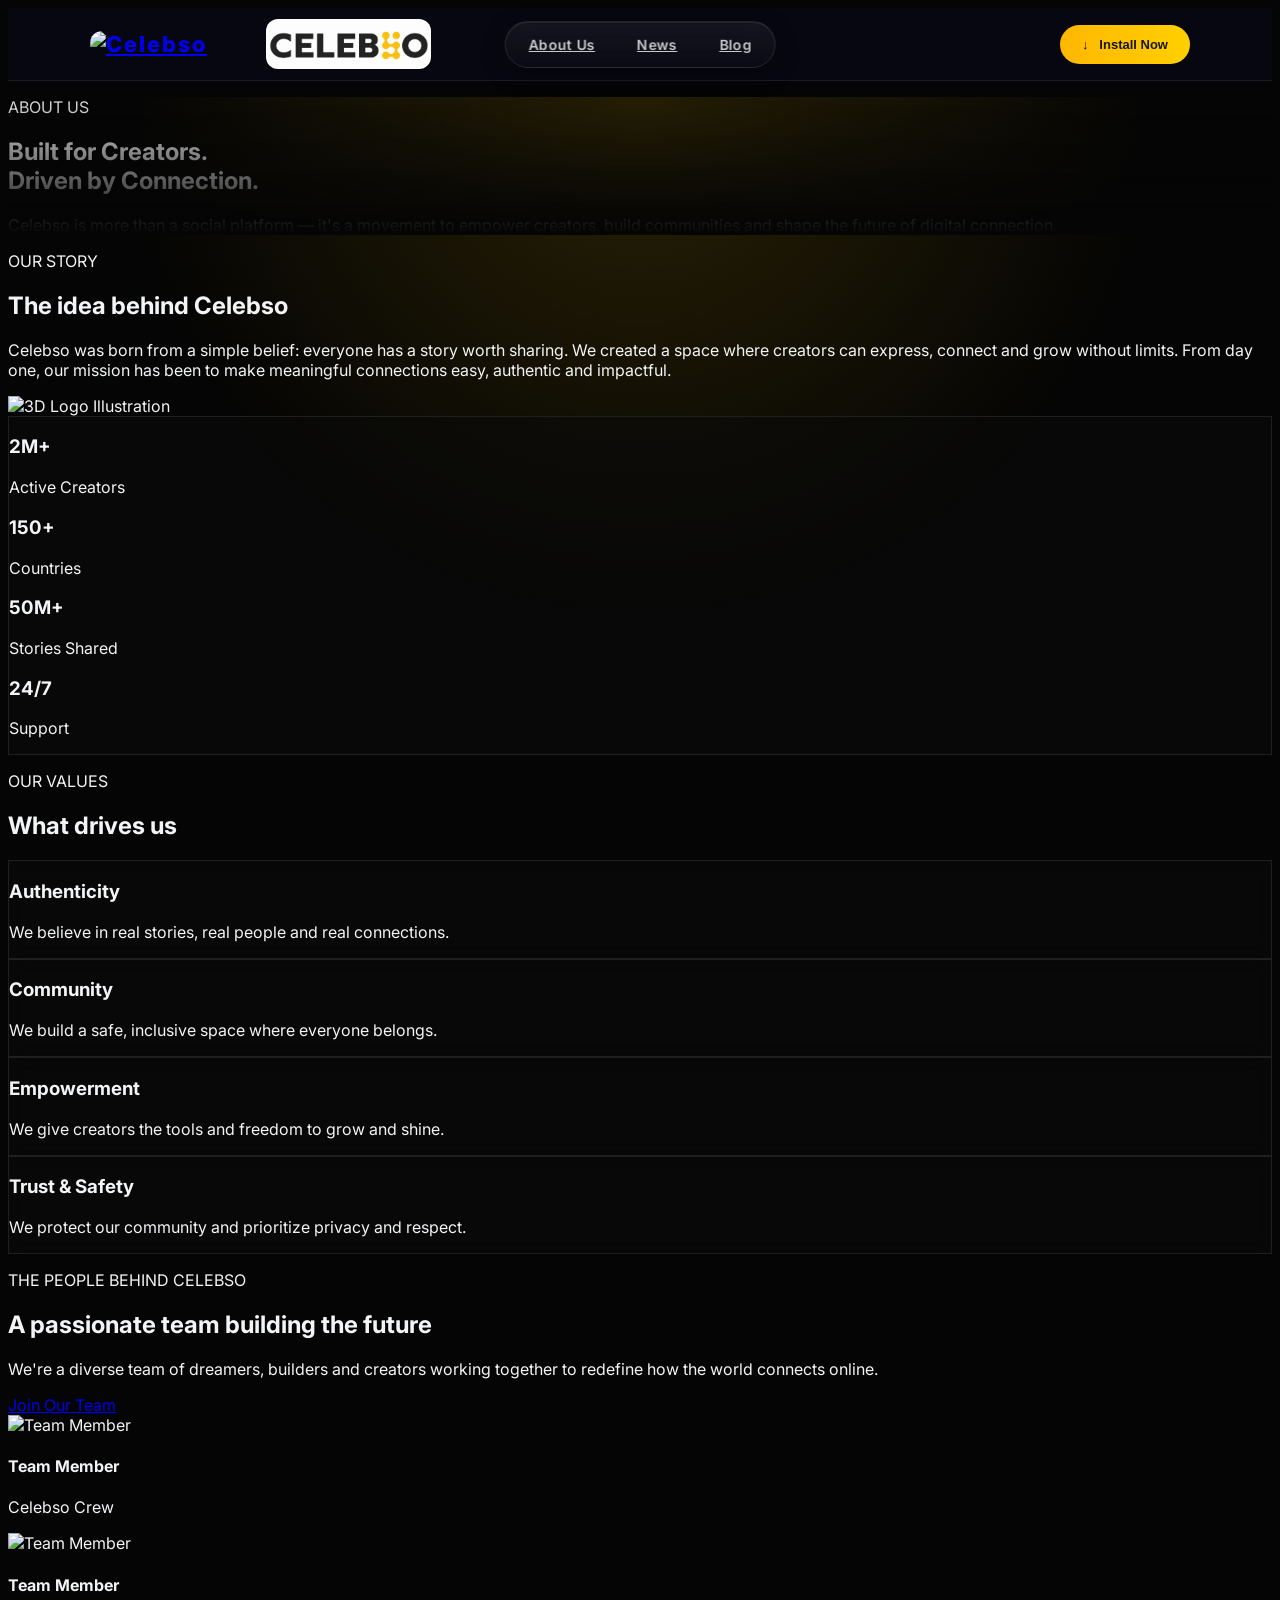
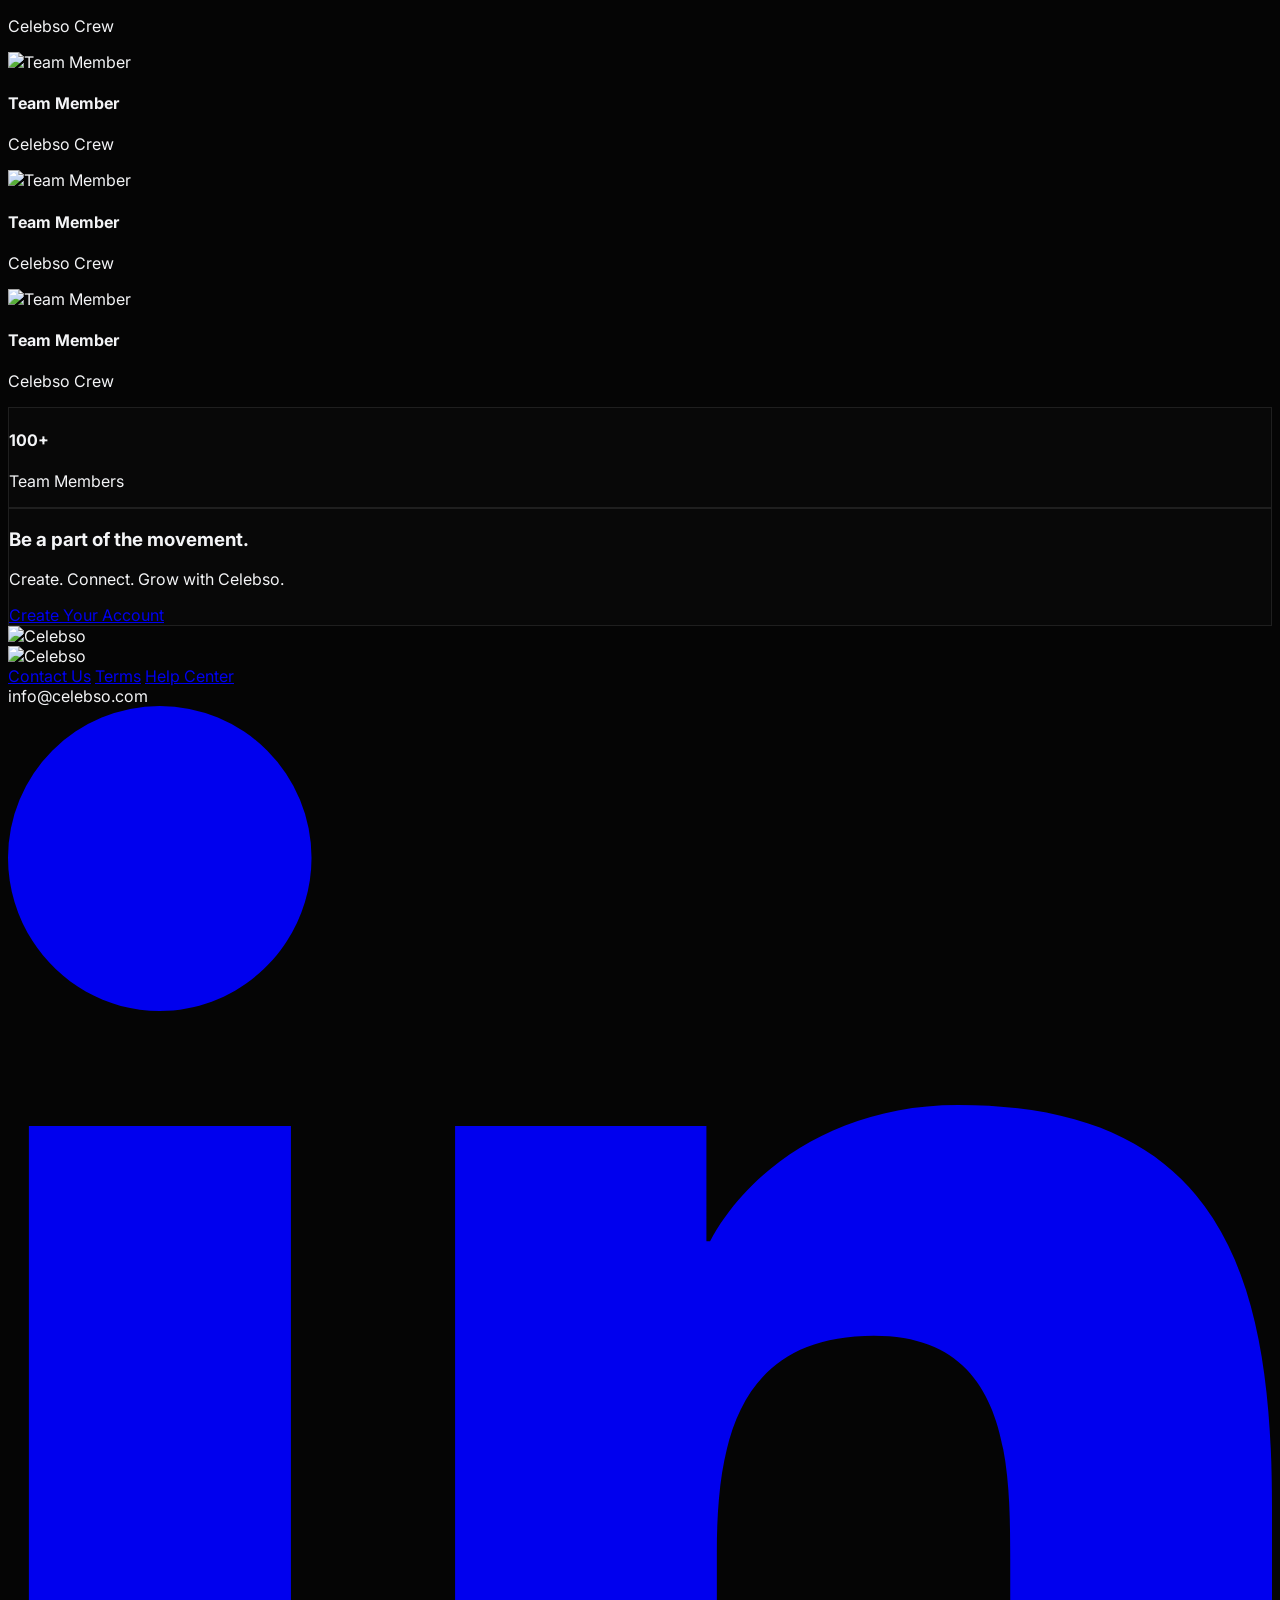
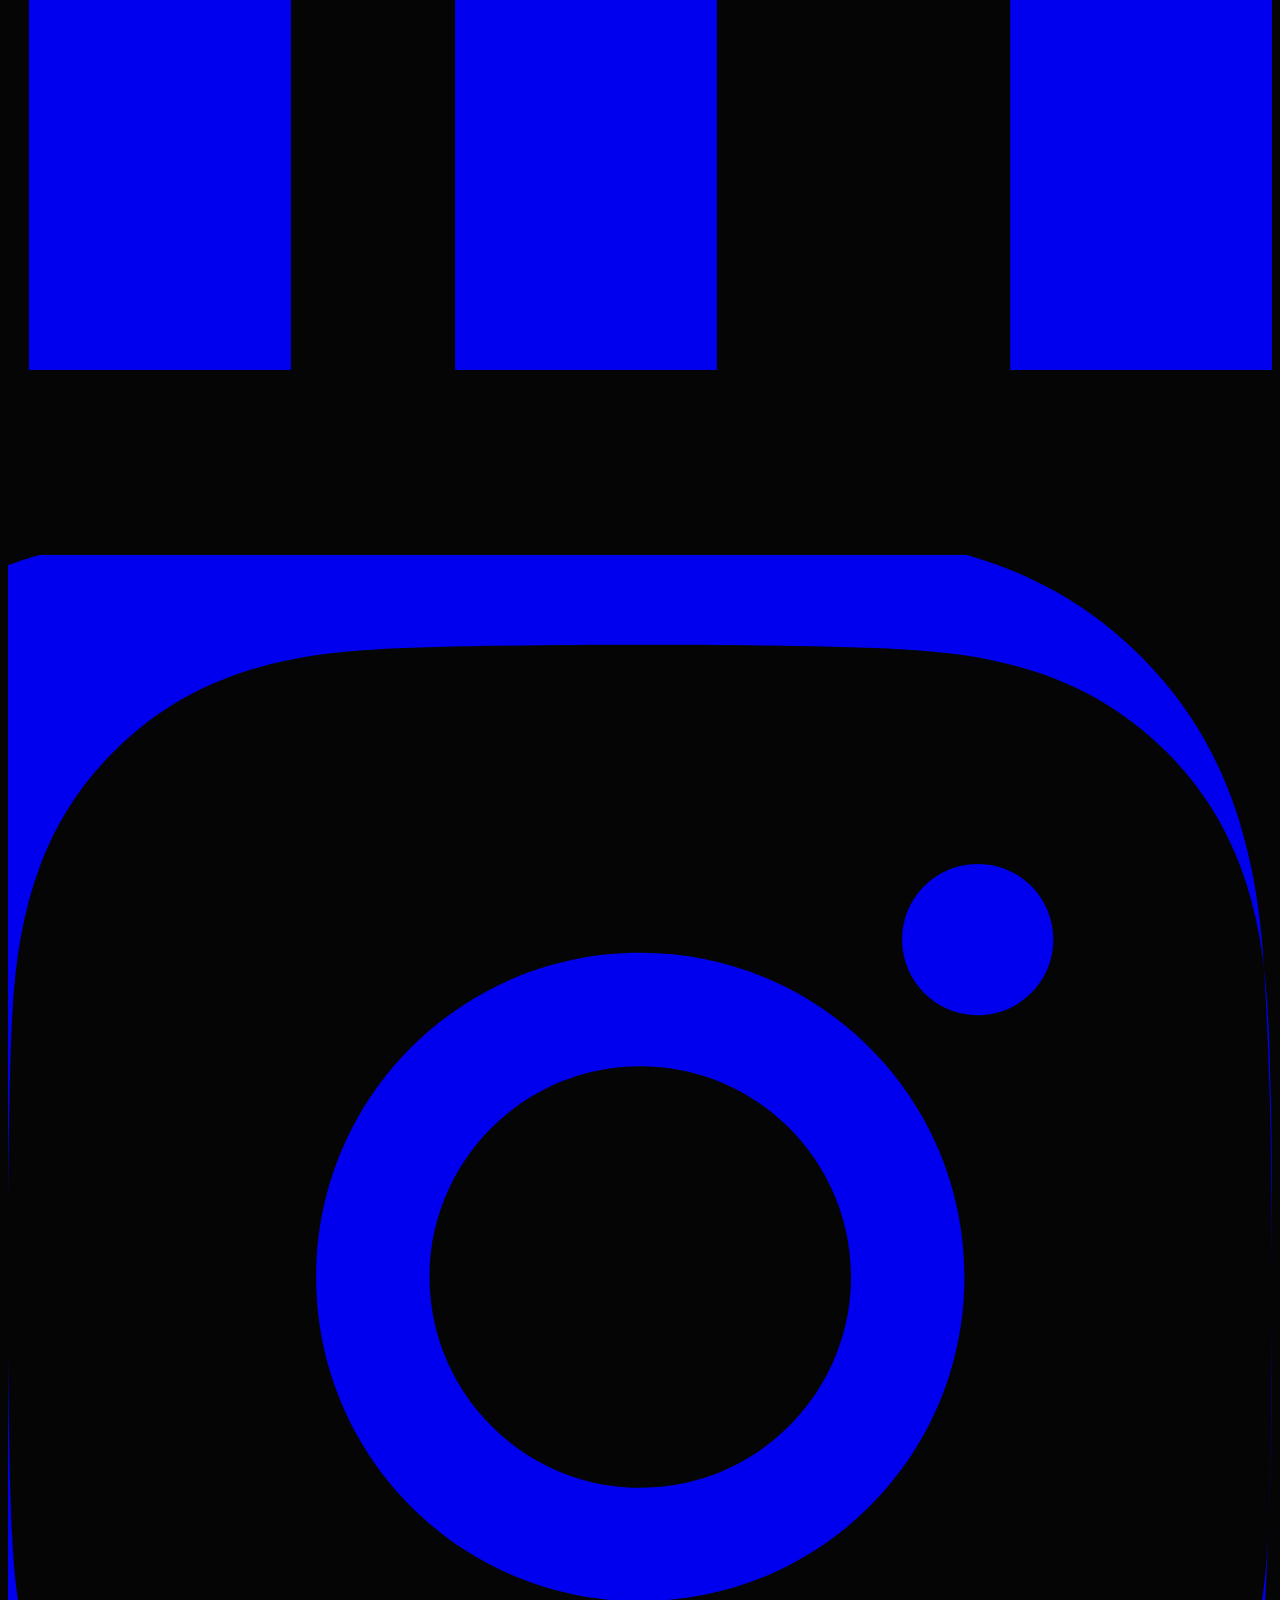
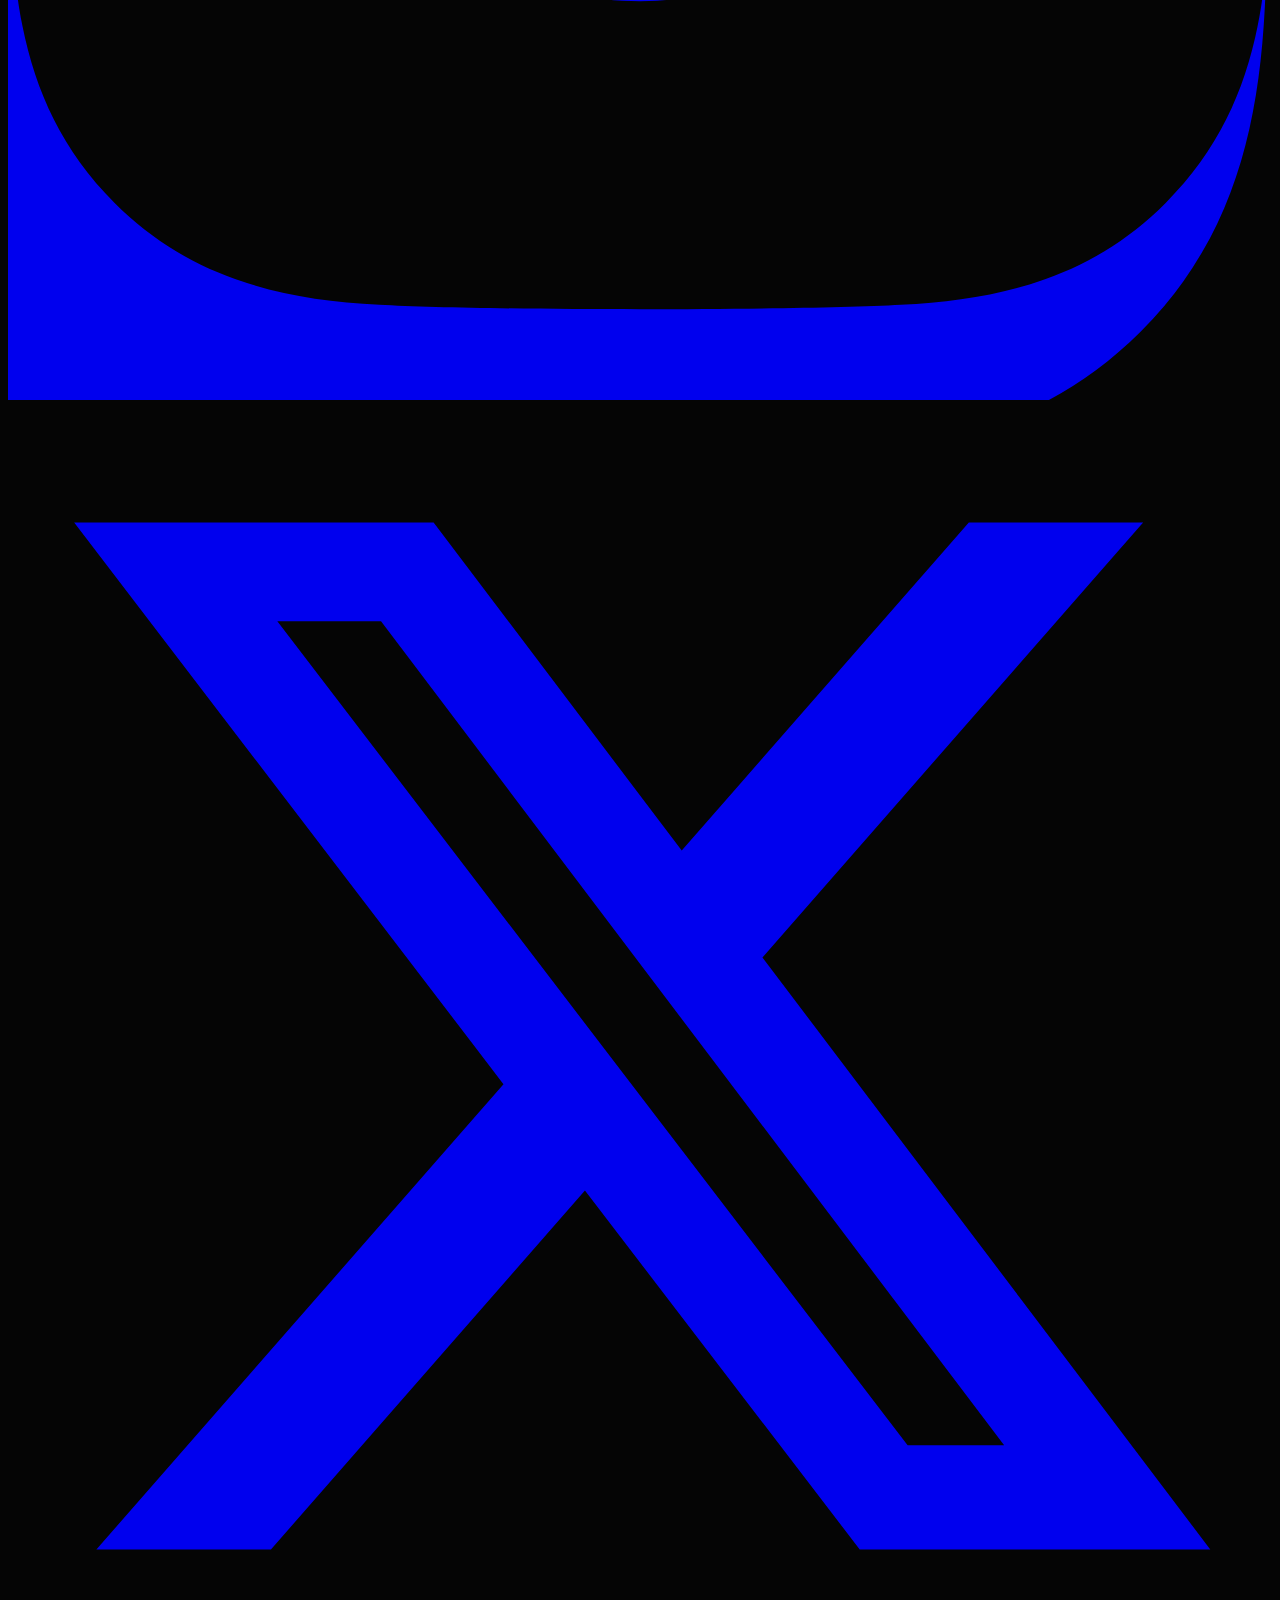
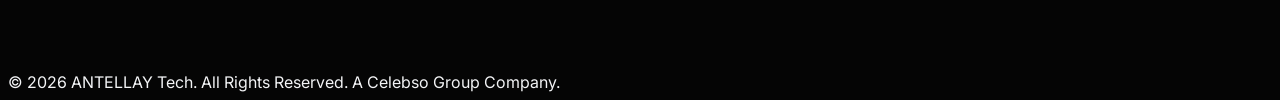
==== about-dark.html @ 9fc42a9d "Add light/dark theme support, new Celebso Live section on landing, unified footer and founding membe" ====
<!DOCTYPE html>
<html lang="en" class="dark">
<head>
    <meta charset="UTF-8">
    <meta name="viewport" content="width=device-width, initial-scale=1.0">
    <title>Celebso - About Us (Dark Mode)</title>
    <!-- Tailwind CSS -->
    <script src="https://cdn.tailwindcss.com"></script>
    <!-- Google Fonts: Inter -->
    <link href="https://fonts.googleapis.com/css2?family=Inter:wght@400;500;600;700&display=swap" rel="stylesheet">
    <!-- Phosphor Icons -->
    <script src="https://unpkg.com/@phosphor-icons/web"></script>
    <!-- Shared Navbar Styles -->
    <link rel="stylesheet" href="css/navbar.css">
    <!-- Shared Footer Styles -->
    <link rel="stylesheet" href="css/footer.css">
    
    <script>
        tailwind.config = {
            darkMode: 'class',
            theme: {
                extend: {
                    colors: {
                        dark: {
                            bg: '#050505',
                            card: '#0a0a0a',
                            border: '#1f1f1f',
                            text: '#f3f4f6',
                            textMuted: '#9ca3af',
                            red: '#ffca05'
                        }
                    }
                }
            }
        }
    </script>

    <style>
        body {
            font-family: 'Inter', sans-serif;
            background-color: #050505;
            color: #f3f4f6;
            overflow-x: hidden;
        }
        
        .hero-glow {
            position: absolute;
            top: 0;
            left: 0;
            right: 0;
            height: 600px;
            background: radial-gradient(circle at top center, rgba(255, 202, 5, 0.15) 0%, transparent 60%);
            z-index: 0;
            pointer-events: none;
        }

        .curved-bg {
            background-image: url('images/ChatGPT%20Image%20Aug%2020%2C%202026%2C%2012_29_14%20PM.png');
            background-size: cover;
            background-position: top center;
            background-repeat: no-repeat;
            position: relative;
        }
        
        .curved-bg::after {
            content: '';
            position: absolute;
            bottom: 0;
            left: 0;
            right: 0;
            height: 150px;
            background: linear-gradient(to bottom, transparent, #050505);
        }

        .glass-card {
            background: rgba(10, 10, 10, 0.6);
            backdrop-filter: blur(10px);
            border: 1px solid #1f1f1f;
        }
    
        .reveal{opacity:0;}
        .reveal.visible{animation:revealIn .6s ease both;}
        @keyframes revealIn{from{opacity:0;transform:translateY(26px);}to{opacity:1;transform:translateY(0);}}
        
        .grid .reveal:nth-child(1).visible{animation-delay:.05s}
        .grid .reveal:nth-child(2).visible{animation-delay:.12s}
        .grid .reveal:nth-child(3).visible{animation-delay:.19s}
        .grid .reveal:nth-child(4).visible{animation-delay:.26s}
        .grid .reveal:nth-child(5).visible{animation-delay:.33s}
        .grid .reveal:nth-child(6).visible{animation-delay:.4s}
        @media(prefers-reduced-motion:reduce){.reveal{opacity:1;}}
    </style>
</head>
<body class="antialiased">

    <!-- Header -->
    <header class="navbar">
        <div class="nav-inner">
            <a class="logo" href="index.html">
                <img class="main-icon main-icon-dark" src="images/ChatGPT_Image_Aug_18__2026__10_11_38_PM-removebg-preview.png" alt="Celebso">
                <img class="main-icon main-icon-light" src="images/ChatGPT%20Image%20Aug%2021%2C%202026%2C%2003_45_23%20PM.png" alt="Celebso">
            </a>
            <nav class="menu">
                <a href="about.html">About Us</a>
                <a href="news.html">News</a>
                <a href="blog.html">Blog</a>
            </nav>
            <div class="nav-auth">
                <button class="install" type="button">↓ &nbsp; Install Now</button>
            </div>
            <button class="nav-toggle" aria-label="Menu">
                <span></span><span></span><span></span>
            </button>
        </div>
    </header>

    <nav class="mobile-menu">
        <a href="about.html">About Us</a>
        <a href="news.html">News</a>
        <a href="blog.html">Blog</a>
        <div class="mobile-auth">
            <button class="install" type="button">↓ &nbsp; Install Now</button>
        </div>
    </nav>

    <!-- Hero Section -->
    <section class="text-center pt-16 pb-32 relative curved-bg reveal">
        <div class="hero-glow"></div>
        <div class="max-w-4xl mx-auto px-6 relative z-10 reveal">
            <p class="text-dark-red text-sm font-bold tracking-widest uppercase mb-4">ABOUT US</p>
            <h1 class="text-5xl md:text-6xl font-bold mb-6 tracking-tight leading-tight text-white">
                Built for Creators.<br>
                Driven by Connection<span class="text-dark-red">.</span>
            </h1>
            <p class="text-gray-400 text-lg max-w-2xl mx-auto">
                Celebso is more than a social platform — it's a movement to empower creators, build communities and shape the future of digital connection.
            </p>
        </div>
    </section>

    <!-- Our Story Section -->
    <section class="max-w-7xl mx-auto px-6 py-16 relative z-10 reveal">
        <div class="flex flex-col lg:flex-row items-center gap-16">
            <div class="lg:w-1/2">
                <p class="text-dark-red text-sm font-bold tracking-widest uppercase mb-4">OUR STORY</p>
                <h2 class="text-3xl font-bold mb-6 tracking-tight text-white">The idea behind Celebso</h2>
                <p class="text-gray-400 leading-relaxed text-[15px] mb-6">
                    Celebso was born from a simple belief: everyone has a story worth sharing. We created a space where creators can express, connect and grow without limits. From day one, our mission has been to make meaningful connections easy, authentic and impactful.
                </p>
            </div>
            <div class="lg:w-1/2 flex justify-center">
                <div class="relative w-full max-w-md h-80 bg-[#111] rounded-2xl flex items-center justify-center border border-dark-border overflow-hidden shadow-[0_0_30px_rgba(255,202,5,0.1)]">
                    <img src="images/ChatGPT%20Image%20Aug%2020%2C%202026%2C%2012_30_31%20PM.png" alt="3D Logo Illustration" class="object-cover w-full h-full">
            </div>
        </div>
    </section>

    <!-- Stats Section -->
    <section class="max-w-7xl mx-auto px-6 py-10 relative z-10 reveal">
        <div class="glass-card rounded-3xl p-8 flex flex-wrap justify-between items-center text-center reveal">
            <div class="w-full sm:w-1/2 md:w-1/4 mb-6 md:mb-0">
                <i class="ph ph-users text-3xl text-dark-red mb-2 mx-auto block"></i>
                <h3 class="text-3xl font-bold text-white mb-1">2M+</h3>
                <p class="text-gray-400 text-sm">Active Creators</p>
            </div>
            <div class="hidden md:block w-px h-16 bg-dark-border"></div>
            
            <div class="w-full sm:w-1/2 md:w-1/4 mb-6 md:mb-0">
                <i class="ph ph-globe text-3xl text-dark-red mb-2 mx-auto block"></i>
                <h3 class="text-3xl font-bold text-white mb-1">150+</h3>
                <p class="text-gray-400 text-sm">Countries</p>
            </div>
            <div class="hidden md:block w-px h-16 bg-dark-border"></div>

            <div class="w-full sm:w-1/2 md:w-1/4 mb-6 sm:mb-0">
                <i class="ph ph-play-circle text-3xl text-dark-red mb-2 mx-auto block"></i>
                <h3 class="text-3xl font-bold text-white mb-1">50M+</h3>
                <p class="text-gray-400 text-sm">Stories Shared</p>
            </div>
            <div class="hidden md:block w-px h-16 bg-dark-border"></div>

            <div class="w-full sm:w-1/2 md:w-1/4">
                <i class="ph ph-lightning text-3xl text-dark-red mb-2 mx-auto block"></i>
                <h3 class="text-3xl font-bold text-white mb-1">24/7</h3>
                <p class="text-gray-400 text-sm">Support</p>
            </div>
        </div>
    </section>

    <!-- Our Values Section -->
    <section class="max-w-7xl mx-auto px-6 py-16 text-center relative z-10">
        <p class="text-dark-red text-sm font-bold tracking-widest uppercase mb-4">OUR VALUES</p>
        <h2 class="text-3xl font-bold mb-12 tracking-tight text-white">What drives us</h2>
        
        <div class="grid grid-cols-1 md:grid-cols-2 lg:grid-cols-4 gap-6">
            <!-- Value 1 -->
            <div class="glass-card rounded-2xl p-8 hover:bg-[#111] transition duration-300 reveal">
                <div class="w-16 h-16 rounded-full bg-dark-bg flex items-center justify-center mx-auto mb-6 border border-dark-border">
                    <i class="ph ph-heart text-2xl text-dark-red"></i>
                </div>
                <h3 class="text-lg font-bold mb-3 text-white">Authenticity</h3>
                <p class="text-gray-400 text-sm leading-relaxed">We believe in real stories, real people and real connections.</p>
            </div>

            <!-- Value 2 -->
            <div class="glass-card rounded-2xl p-8 hover:bg-[#111] transition duration-300 reveal">
                <div class="w-16 h-16 rounded-full bg-dark-bg flex items-center justify-center mx-auto mb-6 border border-dark-border">
                    <i class="ph ph-users-three text-2xl text-dark-red"></i>
                </div>
                <h3 class="text-lg font-bold mb-3 text-white">Community</h3>
                <p class="text-gray-400 text-sm leading-relaxed">We build a safe, inclusive space where everyone belongs.</p>
            </div>

            <!-- Value 3 -->
            <div class="glass-card rounded-2xl p-8 hover:bg-[#111] transition duration-300 reveal">
                <div class="w-16 h-16 rounded-full bg-dark-bg flex items-center justify-center mx-auto mb-6 border border-dark-border">
                    <i class="ph ph-rocket-launch text-2xl text-dark-red"></i>
                </div>
                <h3 class="text-lg font-bold mb-3 text-white">Empowerment</h3>
                <p class="text-gray-400 text-sm leading-relaxed">We give creators the tools and freedom to grow and shine.</p>
            </div>

            <!-- Value 4 -->
            <div class="glass-card rounded-2xl p-8 hover:bg-[#111] transition duration-300 reveal">
                <div class="w-16 h-16 rounded-full bg-dark-bg flex items-center justify-center mx-auto mb-6 border border-dark-border">
                    <i class="ph ph-shield-check text-2xl text-dark-red"></i>
                </div>
                <h3 class="text-lg font-bold mb-3 text-white">Trust & Safety</h3>
                <p class="text-gray-400 text-sm leading-relaxed">We protect our community and prioritize privacy and respect.</p>
            </div>
        </div>
    </section>

    <!-- Team Section -->
    <section class="max-w-7xl mx-auto px-6 py-16 relative z-10 reveal">
        <div class="flex flex-col lg:flex-row gap-12 items-center">
            <div class="lg:w-1/3">
                <p class="text-dark-red text-sm font-bold tracking-widest uppercase mb-4">THE PEOPLE BEHIND CELEBSO</p>
                <h2 class="text-3xl font-bold mb-4 tracking-tight leading-tight text-white">A passionate team building the future</h2>
                <p class="text-gray-400 text-sm leading-relaxed mb-8">
                    We're a diverse team of dreamers, builders and creators working together to redefine how the world connects online.
                </p>
                <a href="#" class="inline-flex items-center gap-2 bg-transparent border border-gray-600 text-white text-sm font-semibold px-6 py-2.5 rounded-lg hover:border-gray-400 transition">
                    Join Our Team <i class="ph ph-arrow-right"></i>
                </a>
            </div>
            
            <div class="lg:w-2/3 relative">
                <div class="grid grid-cols-2 md:grid-cols-5 gap-4">
                    <!-- Team member 1 -->
                    <div class="group relative overflow-hidden rounded-2xl border border-dark-border shadow-lg hover:shadow-2xl hover:shadow-yellow-900/20 transition duration-300 hover:-translate-y-1.5 reveal">
                        <img src="images/ChatGPT%20Image%20Aug%2020%2C%202026%2C%2010_35_57%20AM.png" alt="Team Member" class="w-full aspect-[3/4] object-cover object-top grayscale group-hover:grayscale-0 group-hover:scale-110 transition duration-500">
                        <div class="absolute inset-0 bg-gradient-to-t from-black/70 via-transparent to-transparent opacity-0 group-hover:opacity-100 transition duration-300"></div>
                        <div class="absolute bottom-0 left-0 right-0 p-3 opacity-0 group-hover:opacity-100 transition duration-300 translate-y-2 group-hover:translate-y-0">
                            <h4 class="text-white text-sm font-bold">Team Member</h4>
                            <p class="text-white/70 text-xs">Celebso Crew</p>
                        </div>
                    </div>
                    <!-- Team member 2 -->
                    <div class="group relative overflow-hidden rounded-2xl border border-dark-border shadow-lg hover:shadow-2xl hover:shadow-yellow-900/20 transition duration-300 hover:-translate-y-1.5 reveal">
                        <img src="images/ChatGPT%20Image%20Aug%2020%2C%202026%2C%2010_36_44%20AM.png" alt="Team Member" class="w-full aspect-[3/4] object-cover object-top grayscale group-hover:grayscale-0 group-hover:scale-110 transition duration-500">
                        <div class="absolute inset-0 bg-gradient-to-t from-black/70 via-transparent to-transparent opacity-0 group-hover:opacity-100 transition duration-300"></div>
                        <div class="absolute bottom-0 left-0 right-0 p-3 opacity-0 group-hover:opacity-100 transition duration-300 translate-y-2 group-hover:translate-y-0">
                            <h4 class="text-white text-sm font-bold">Team Member</h4>
                            <p class="text-white/70 text-xs">Celebso Crew</p>
                        </div>
                    </div>
                    <!-- Team member 3 -->
                    <div class="group relative overflow-hidden rounded-2xl border border-dark-border shadow-lg hover:shadow-2xl hover:shadow-yellow-900/20 transition duration-300 hover:-translate-y-1.5 reveal">
                        <img src="images/ChatGPT%20Image%20Aug%2020%2C%202026%2C%2010_37_41%20AM.png" alt="Team Member" class="w-full aspect-[3/4] object-cover grayscale group-hover:grayscale-0 group-hover:scale-110 transition duration-500">
                        <div class="absolute inset-0 bg-gradient-to-t from-black/70 via-transparent to-transparent opacity-0 group-hover:opacity-100 transition duration-300"></div>
                        <div class="absolute bottom-0 left-0 right-0 p-3 opacity-0 group-hover:opacity-100 transition duration-300 translate-y-2 group-hover:translate-y-0">
                            <h4 class="text-white text-sm font-bold">Team Member</h4>
                            <p class="text-white/70 text-xs">Celebso Crew</p>
                        </div>
                    </div>
                    <!-- Team member 4 -->
                    <div class="group relative overflow-hidden rounded-2xl border border-dark-border shadow-lg hover:shadow-2xl hover:shadow-yellow-900/20 transition duration-300 hover:-translate-y-1.5 reveal">
                        <img src="images/ChatGPT%20Image%20Aug%2020%2C%202026%2C%2010_40_45%20AM.png" alt="Team Member" class="w-full aspect-[3/4] object-cover grayscale group-hover:grayscale-0 group-hover:scale-110 transition duration-500">
                        <div class="absolute inset-0 bg-gradient-to-t from-black/70 via-transparent to-transparent opacity-0 group-hover:opacity-100 transition duration-300"></div>
                        <div class="absolute bottom-0 left-0 right-0 p-3 opacity-0 group-hover:opacity-100 transition duration-300 translate-y-2 group-hover:translate-y-0">
                            <h4 class="text-white text-sm font-bold">Team Member</h4>
                            <p class="text-white/70 text-xs">Celebso Crew</p>
                        </div>
                    </div>
                    <!-- Team member 5 -->
                    <div class="group relative overflow-hidden rounded-2xl border border-dark-border shadow-lg hover:shadow-2xl hover:shadow-yellow-900/20 transition duration-300 hover:-translate-y-1.5 reveal">
                        <img src="images/ChatGPT%20Image%20Aug%2020%2C%202026%2C%2010_42_34%20AM.png" alt="Team Member" class="w-full aspect-[3/4] object-cover grayscale group-hover:grayscale-0 group-hover:scale-110 transition duration-500">
                        <div class="absolute inset-0 bg-gradient-to-t from-black/70 via-transparent to-transparent opacity-0 group-hover:opacity-100 transition duration-300"></div>
                        <div class="absolute bottom-0 left-0 right-0 p-3 opacity-0 group-hover:opacity-100 transition duration-300 translate-y-2 group-hover:translate-y-0">
                            <h4 class="text-white text-sm font-bold">Team Member</h4>
                            <p class="text-white/70 text-xs">Celebso Crew</p>
                        </div>
                    </div>
                </div>
                <!-- 100+ Members Floating Card -->
                <div class="absolute -bottom-6 right-28 glass-card p-4 rounded-2xl shadow-2xl flex items-center gap-4 reveal">
                    <div class="w-10 h-10 bg-dark-bg border border-dark-border rounded-full flex items-center justify-center">
                        <i class="ph ph-users text-dark-red text-xl"></i>
                    </div>
                    <div>
                        <h4 class="font-bold text-lg leading-none mb-1 text-white">100+</h4>
                        <p class="text-xs text-gray-400 m-0">Team Members</p>
                    </div>
                </div>
            </div>
        </div>
    </section>

    <!-- Call to Action Banner -->
    <section class="max-w-7xl mx-auto px-6 py-10 relative z-10 reveal">
        <div class="glass-card rounded-3xl p-8 flex flex-col md:flex-row justify-between items-center gap-6 shadow-[0_0_20px_rgba(255,202,5,0.05)] reveal">
            <div class="flex items-center gap-6">
                <div class="w-14 h-14 bg-dark-bg rounded-full flex items-center justify-center flex-shrink-0 border border-dark-border shadow-[0_0_15px_rgba(255,202,5,0.2)]">
                    <i class="ph ph-users-three text-dark-red text-2xl"></i>
                </div>
                <div>
                    <h3 class="text-lg font-medium text-white">Be a part of the movement.</h3>
                    <p class="text-gray-400">Create. Connect. Grow with Celebso.</p>
                </div>
            </div>
            <a href="#" class="bg-dark-red text-white text-sm font-semibold px-6 py-3 rounded-lg hover:bg-[#d99e00] transition flex items-center gap-2 whitespace-nowrap">
                Create Your Account <i class="ph ph-arrow-right"></i>
            </a>
        </div>
    </section>

    <!-- Footer -->
    <!-- ================= FOOTER ================= -->

<footer id="contact">

<div class="footer-hero">

    <img class="footer-hero-dark" src="images/footer-dark.jpg" alt="Celebso">

    <div class="footer-text">

        <div class="footer-logo">

<img class="main-icon" src="images/ChatGPT%20Image%20Aug%2018%2C%202026%2C%2010_51_46%20PM.png" alt="Celebso">

        </div>

        <div class="footer-menu">

            <a href="#contact">Contact Us</a>
            <a href="terms.html">Terms</a>
            <a href="help-center.html">Help Center</a>

        </div>

        <div class="email">
        info@celebso.com
        </div>

        <div class="social">
        <a class="soc" href="https://www.linkedin.com/company/celebso/posts/?feedView=all" target="_blank" rel="noopener" aria-label="LinkedIn"><svg viewBox="0 0 448 512"><path fill="currentColor" d="M100.28 448H7.4V148.9h92.88zM53.79 108.1C24.09 108.1 0 83.5 0 53.8a53.79 53.79 0 0 1 107.58 0c0 29.7-24.1 54.3-53.79 54.3zM447.9 448h-92.68V302.4c0-34.7-.7-79.2-48.29-79.2-48.29 0-55.69 37.7-55.69 76.7V448h-92.78V148.9h89.08v40.8h1.3c12.4-23.5 42.69-48.3 87.88-48.3 94 0 111.28 61.9 111.28 142.3V448z"/></svg></a>
        <a class="soc" href="https://www.instagram.com/celebsox?igsh=MXh6MjJ1cjg4ZWp2cA==" target="_blank" rel="noopener" aria-label="Instagram"><svg viewBox="0 0 448 512"><path fill="currentColor" d="M224.1 141c-63.6 0-114.9 51.3-114.9 114.9s51.3 114.9 114.9 114.9S339 319.5 339 255.9 287.7 141 224.1 141zm0 189.6c-41.1 0-74.7-33.5-74.7-74.7s33.5-74.7 74.7-74.7 74.7 33.5 74.7 74.7-33.6 74.7-74.7 74.7zm146.4-194.3c0 14.9-12 26.8-26.8 26.8-14.9 0-26.8-12-26.8-26.8s12-26.8 26.8-26.8 26.8 12 26.8 26.8zm76.1 27.2c-1.7-35.9-9.9-67.7-36.2-93.9-26.2-26.2-58-34.4-93.9-36.2-37-2.1-147.9-2.1-184.9 0-35.8 1.7-67.6 9.9-93.9 36.1s-34.4 58-36.2 93.9c-2.1 37-2.1 147.9 0 184.9 1.7 35.9 9.9 67.7 36.2 93.9s58 34.4 93.9 36.2c37 2.1 147.9 2.1 184.9 0 35.9-1.7 67.7-9.9 93.9-36.2 26.2-26.2 34.4-58 36.2-93.9 2.1-37 2.1-147.8 0-184.8zM448 261.9c0 37.4-.4 74.6-2.6 112-2.3 43.6-12.1 82.2-43.9 114-31.8 31.8-70.4 41.6-114 43.9-37.4 2.2-74.6 2.6-112 2.6s-74.6-.4-112-2.6c-43.6-2.3-82.2-12.1-114-43.9-31.8-31.8-41.6-70.4-43.9-114-2.2-37.4-2.6-74.6-2.6-112s.4-74.6 2.6-112c2.3-43.6 12.1-82.2 43.9-114 31.8-31.8 70.4-41.6 114-43.9 37.4-2.2 74.6-2.6 112-2.6s74.6.4 112 2.6c43.6 2.3 82.2 12.1 114 43.9 31.8 31.8 41.6 70.4 43.9 114 2.2 37.4 2.6 74.6 2.6 112z"/></svg></a>
        <a class="soc" href="https://x.com/Celebso_" target="_blank" rel="noopener" aria-label="X"><svg viewBox="0 0 512 512"><path fill="currentColor" d="M389.2 48h70.6L305.6 224.2 487 464H345L233.7 318.6 106.5 464H35.8L200.7 275.5 26.8 48H172.4L272.9 180.9 389.2 48zM364.4 421.8h39.1L151.1 88h-42L364.4 421.8z"/></svg></a>
        </div>

        <div class="copy">
        © 2026 ANTELLAY Tech. All Rights Reserved. A Celebso Group Company.
        </div>

    </div>

</div>

</footer>

    <script src="js/script.js"></script>
</body>
</html>
---- css/navbar.css ----
/* ==================================================
   CELEBSO Shared Navbar - Stylesheet
   Used on secondary pages (about, news, blog, terms,
   help-center) to match the index.html navbar.
   ================================================== */

.navbar{
    height:72px;
    border-bottom:1px solid rgba(255,255,255,.08);
    background:rgba(7,8,18,.94);
    position:sticky;
    top:0;
    z-index:100;
    backdrop-filter:blur(12px);
    -webkit-backdrop-filter:blur(12px);
}

.nav-inner{
    max-width:1100px;
    height:100%;
    margin:auto;
    padding:0 20px;
    position:relative;
    display:flex;
    align-items:center;
}

.logo{
    display:flex;
    align-items:center;
    gap:11px;
    font-size:22px;
    font-weight:800;
    letter-spacing:2px;
    cursor:pointer;
    transition:.2s;
}

.logo:hover{
    opacity:.85;
}

.logo .main-icon{
    width:165px;
    height:auto;
    border-radius:12px;
    background:transparent;
}

.menu{
    position:absolute;
    left:50%;
    transform:translateX(-50%);
    display:flex;
    gap:6px;
    padding:5px;
    border-radius:30px;
    background:linear-gradient(180deg,rgba(255,255,255,.06),rgba(255,255,255,.02));
    border:1px solid rgba(255,255,255,.10);
    backdrop-filter:blur(12px);
    -webkit-backdrop-filter:blur(12px);
    box-shadow:0 8px 24px rgba(0,0,0,.25), inset 0 1px 0 rgba(255,255,255,.06);
}

.menu a{
    font-size:14px;
    font-weight:600;
    color:#c8c8d0;
    transition:all .25s;
    position:relative;
    padding:9px 18px;
    border-radius:24px;
    letter-spacing:.3px;
}

.menu a:after{
    content:"";
    position:absolute;
    left:50%;
    bottom:6px;
    width:0;
    height:2px;
    background:#ffca05;
    transition:all .25s;
    transform:translateX(-50%);
}

.menu a:hover{
    color:#fff;
    background:linear-gradient(90deg,rgba(255,202,5,.14),rgba(255,176,0,.10));
    box-shadow:0 0 18px rgba(255,202,5,.18), inset 0 0 0 1px rgba(255,202,5,.22);
}

.menu a:hover:after{
    width:22px;
}

.menu a.active{
    color:#ffca05;
    background:linear-gradient(90deg,rgba(255,202,5,.14),rgba(255,176,0,.10));
    box-shadow:0 0 18px rgba(255,202,5,.18), inset 0 0 0 1px rgba(255,202,5,.22);
}

.menu a.active:after{
    width:22px;
}

.nav-auth{
    display:flex;
    align-items:center;
    gap:18px;
    margin-left:auto;
}

.nav-auth .install{
    background:linear-gradient(90deg,#ffb700,#ffd000);
    color:#171717;
    border:0;
    padding:12px 22px;
    border-radius:24px;
    font-size:13px;
    font-weight:bold;
    cursor:pointer;
    transition:.25s;
}

.nav-auth .install:hover{
    transform:translateY(-2px);
    box-shadow:0 6px 20px rgba(255,202,5,.35);
}

.nav-toggle{
    display:none;
    width:42px;
    height:42px;
    background:transparent;
    border:1px solid rgba(255,255,255,.15);
    border-radius:10px;
    flex-direction:column;
    align-items:center;
    justify-content:center;
    gap:5px;
    cursor:pointer;
    transition:.25s;
}

.nav-toggle span{
    width:20px;
    height:2px;
    background:#ffca05;
    border-radius:2px;
    transition:.3s;
}

.nav-toggle.active span:nth-child(1){
    transform:translateY(7px) rotate(45deg);
}

.nav-toggle.active span:nth-child(2){
    opacity:0;
}

.nav-toggle.active span:nth-child(3){
    transform:translateY(-7px) rotate(-45deg);
}

.mobile-menu{
    display:none;
    flex-direction:column;
    gap:6px;
    padding:12px 16px 16px;
    background:rgba(10,11,24,.98);
    border-bottom:1px solid rgba(255,255,255,.1);
    max-height:calc(100vh - 64px);
    overflow-y:auto;
    -webkit-overflow-scrolling:touch;
    z-index:99;
    animation:menuDrop .3s ease;
}

@keyframes menuDrop{
    from{
        opacity:0;
        transform:translateY(-8px);
    }
    to{
        opacity:1;
        transform:translateY(0);
    }
}

.mobile-menu a{
    font-size:15px;
    color:#d5d5dd;
    padding:13px 14px;
    border-radius:10px;
    transition:.2s;
    border:1px solid transparent;
}

.mobile-menu a:hover{
    background:rgba(255,202,5,.12);
    color:#ffca05;
    border-color:rgba(255,202,5,.25);
}

.mobile-menu a.active{
    color:#ffca05;
    border-color:rgba(255,202,5,.25);
}

.mobile-auth{
    display:flex;
    flex-direction:column;
    gap:8px;
    margin-top:8px;
}

.mobile-auth .install{
    width:100%;
    text-align:center;
    padding:13px 14px;
    font-size:15px;
}

.mobile-menu.open{
    display:flex;
}

@media(max-width:850px){

    .nav-inner{
        width:94%;
        flex-wrap:wrap;
        padding:8px 0;
        gap:8px;
    }

    .navbar{
        height:auto;
        min-height:60px;
    }

    .logo .main-icon{
        width:96px;
        height:auto;
        border-radius:8px;
    }

    .menu{
        display:none;
    }

    .nav-auth{
        display:none;
    }

    .nav-toggle{
        display:flex;
        margin-left:auto;
    }
}

/* ================= TAILWIND PAGES MOBILE POLISH =================
   Used on about, news, blog, help-center and terms pages. */

@media(max-width:640px){
    .text-5xl{font-size:2.2rem !important;}
    .text-4xl{font-size:1.9rem !important;}
    .text-3xl{font-size:1.5rem !important;}
    .text-2xl{font-size:1.35rem !important;}

    .pt-16{padding-top:2.5rem !important;}
    .pb-32{padding-bottom:6rem !important;}
    .pt-12{padding-top:2rem !important;}
    .pb-16{padding-bottom:3rem !important;}
    .py-16{padding-top:2.5rem !important; padding-bottom:2.5rem !important;}
    .py-12{padding-top:2rem !important; padding-bottom:2rem !important;}
    .py-10{padding-top:1.5rem !important; padding-bottom:1.5rem !important;}
    .px-6{padding-left:1.25rem !important; padding-right:1.25rem !important;}
    .p-8{padding:1.25rem !important;}
    .p-10{padding:1.5rem !important;}
    .p-6{padding:1.25rem !important;}

    .grid.gap-6{gap:1rem;}
    .mb-12{margin-bottom:2rem !important;}
    .mb-8{margin-bottom:1.5rem !important;}
    .mb-6{margin-bottom:1.25rem !important;}
    .mb-4{margin-bottom:1rem !important;}

    .min-h-\[300px\]{min-height:220px !important;}
    .min-h-\[260px\]{min-height:220px !important;}
    .h-48{height:11rem !important;}

    .gap-16{gap:2.5rem !important;}
    .gap-12{gap:1.75rem !important;}
    .gap-10{gap:1.5rem !important;}
    .gap-8{gap:1rem !important;}

    .w-14.h-14{width:3rem !important; height:3rem !important;}
    .w-16.h-16{width:3.25rem !important; height:3.25rem !important;}
    .w-24.h-24{width:5rem !important; height:5rem !important;}

    .flex.items-center.gap-8{flex-direction:column; text-align:center;}

    .flex.overflow-x-auto.no-scrollbar{
        justify-content:flex-start !important;
        -webkit-overflow-scrolling:touch;
        scrollbar-width:none;
    }
    .flex.overflow-x-auto.no-scrollbar::-webkit-scrollbar{
        display:none;
    }
}

@media(max-width:480px){
    .text-lg{font-size:1.05rem !important;}
    .text-base{font-size:0.95rem !important;}
    .text-sm{font-size:0.85rem !important;}

    .rounded-\[32px\]{border-radius:1.25rem !important;}
    .rounded-3xl{border-radius:1.25rem !important;}

    .p-14{padding:1.5rem !important;}

    .p-8{
        padding:1rem !important;
    }

    .grid.gap-6{gap:0.75rem;}
    .gap-6{gap:0.75rem !important;}

    .h-48{height:10rem !important;}

    .flex.items-center.gap-2.px-6.py-3,
    .inline-flex.items-center.gap-2.px-6.py-3,
    .inline-flex.items-center.gap-2.px-6.py-2\.5,
    .flex.items-center.bg-dark-card.rounded-full.p-2{
        font-size:0.8rem !important;
        padding-left:1rem !important;
        padding-right:1rem !important;
    }
}
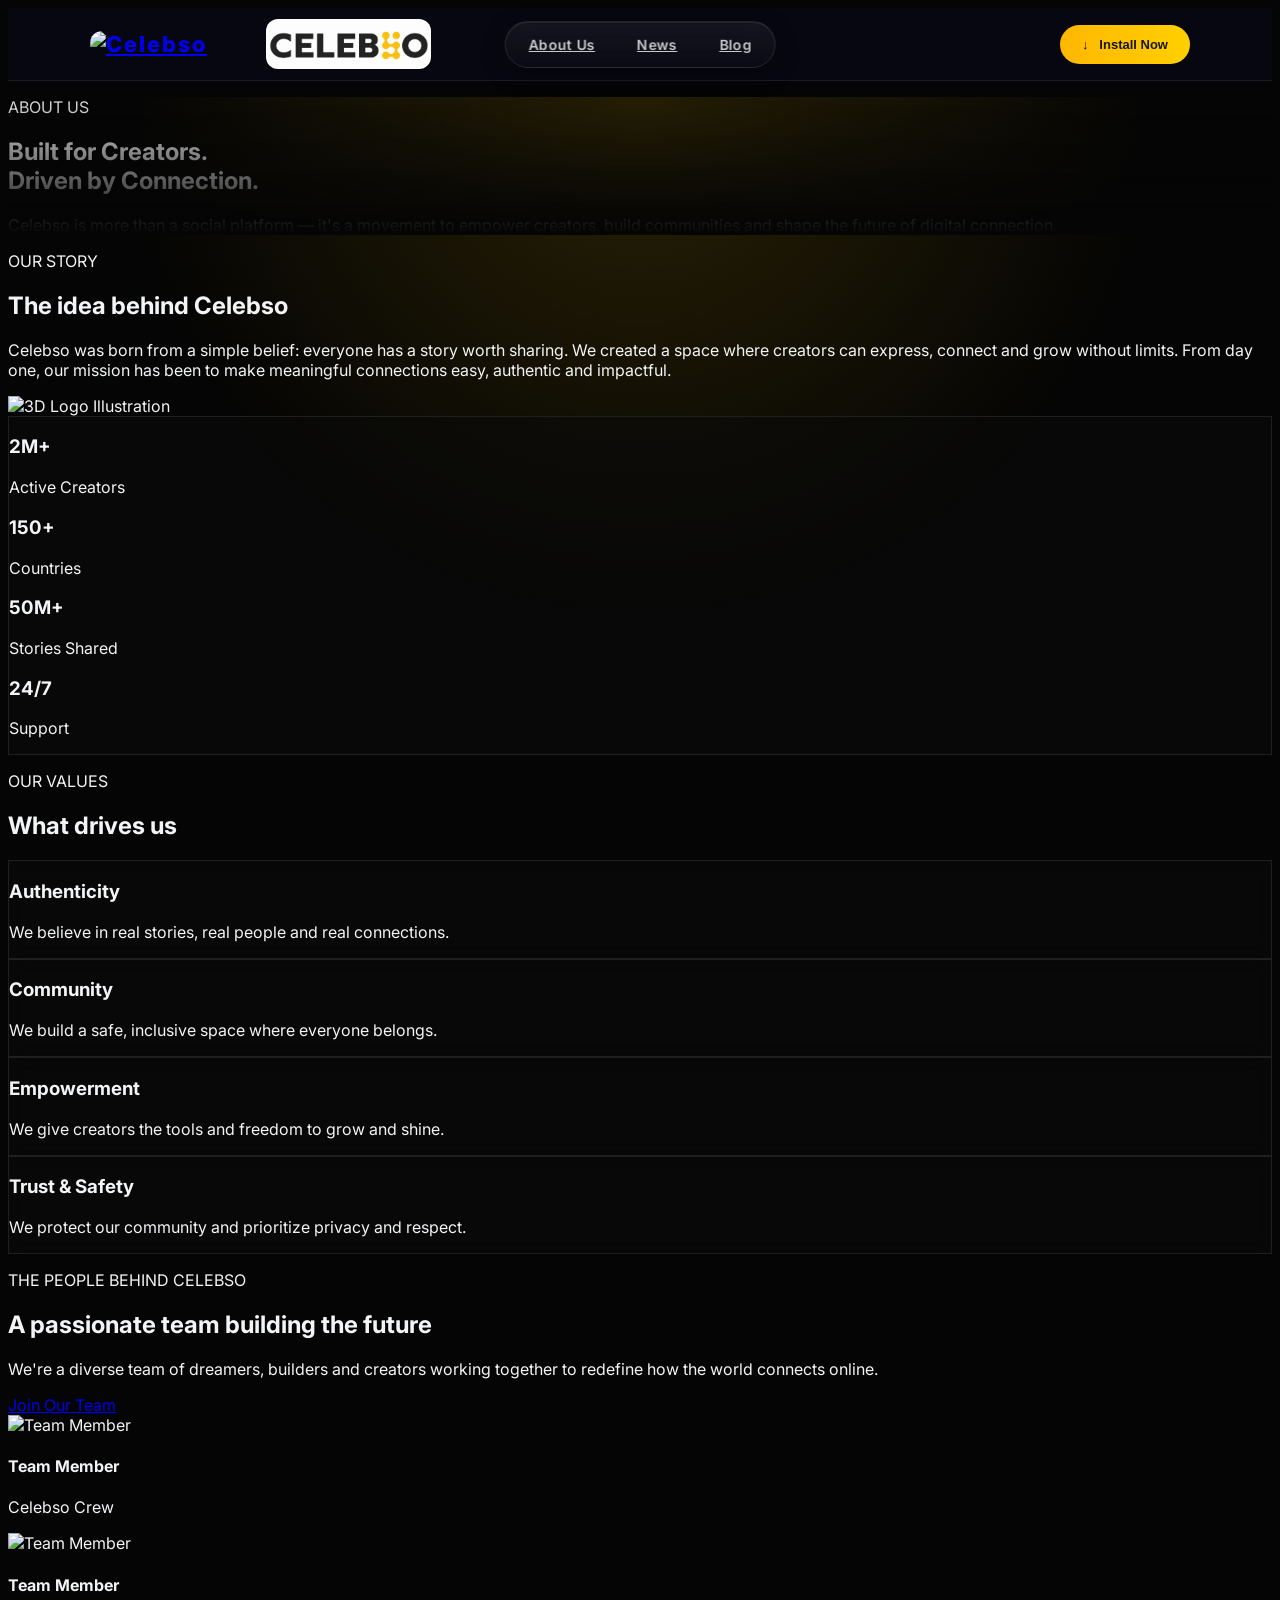
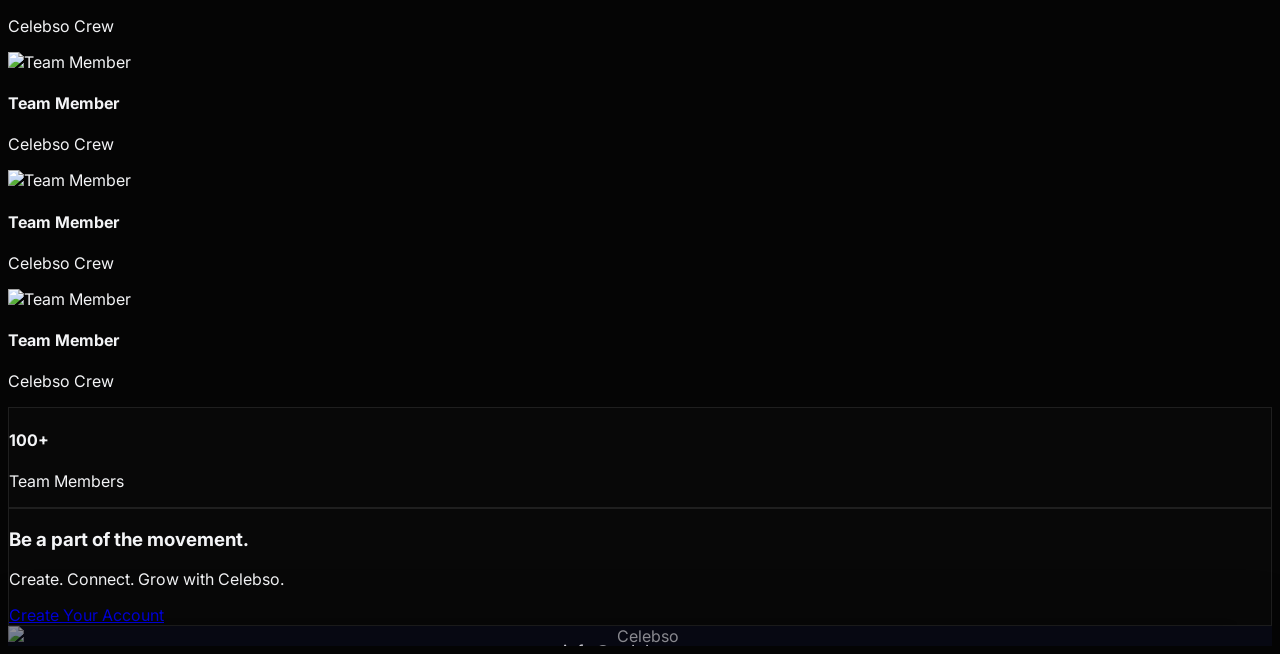
==== commit 5e02a909: "Fix mobile responsiveness: footer logo scaling across pages, steps section polish, Live section mobi" ====
--- a/about-dark.html
+++ b/about-dark.html
@@ -151,6 +151,7 @@
             <div class="lg:w-1/2 flex justify-center">
                 <div class="relative w-full max-w-md h-80 bg-[#111] rounded-2xl flex items-center justify-center border border-dark-border overflow-hidden shadow-[0_0_30px_rgba(255,202,5,0.1)]">
                     <img src="images/ChatGPT%20Image%20Aug%2020%2C%202026%2C%2012_30_31%20PM.png" alt="3D Logo Illustration" class="object-cover w-full h-full">
+                </div>
             </div>
         </div>
     </section>
--- a/css/footer.css
+++ b/css/footer.css
@@ -0,0 +1,221 @@
+/* ==================================================
+   CELEBSO Shared Footer - Stylesheet
+   Matches the index.html footer.
+   ================================================== */
+
+footer{
+    background:#090a13;
+    text-align:center;
+    padding:0;
+}
+
+.footer-hero{
+    position:relative;
+    width:100%;
+    margin:0 auto;
+    overflow:hidden;
+    box-shadow:0 -12px 40px rgba(0,0,0,.35);
+}
+
+.footer-hero img{
+    width:100%;
+    height:auto;
+    max-height:360px;
+    display:block;
+    object-fit:cover;
+}
+
+.footer-hero .footer-hero-dark{
+    display:block;
+}
+
+.footer-text{
+    position:absolute;
+    inset:0;
+    display:flex;
+    flex-direction:column;
+    align-items:center;
+    justify-content:center;
+    padding:30px 20px;
+    background:rgba(7,8,18,.45);
+    color:#ffffff;
+}
+
+.footer-logo{
+    display:flex;
+    align-items:center;
+    justify-content:center;
+    gap:11px;
+    font-size:34px;
+    font-weight:800;
+    letter-spacing:5px;
+    margin-bottom:25px;
+    cursor:pointer;
+    transition:opacity .25s, transform .25s;
+}
+
+.footer-logo:hover{
+    opacity:.85;
+    transform:scale(1.03);
+}
+
+.footer-logo .main-icon{
+    width:clamp(140px, 45vw, 250px);
+    max-width:80%;
+    height:auto;
+    border-radius:14px;
+    background:transparent;
+}
+
+.footer-menu{
+    display:flex;
+    justify-content:center;
+    flex-wrap:wrap;
+    gap:27px;
+    margin-bottom:20px;
+}
+
+.footer-menu a{
+    font-size:16px;
+    color:#cfcfd8;
+    transition:color .25s;
+}
+
+.footer-menu a:hover{
+    color:#ffca05;
+}
+
+.email{
+    color:#c9c9d1;
+    font-size:18px;
+    margin-bottom:17px;
+    transition:color .25s;
+}
+
+.email:hover{
+    color:#ffca05;
+}
+
+.social{
+    display:flex;
+    justify-content:center;
+    gap:25px;
+    font-size:27px;
+    margin-bottom:17px;
+    color:#fff;
+}
+
+.social a{
+    cursor:pointer;
+    transition:transform .25s, color .25s, text-shadow .25s;
+    display:inline-block;
+    color:#fff;
+}
+
+.social a svg{
+    width:27px;
+    height:27px;
+    fill:currentColor;
+}
+
+.social a:hover{
+    color:#ffca05;
+    transform:translateY(-4px) scale(1.2);
+    text-shadow:0 0 16px rgba(255,202,5,.6);
+}
+
+.copy{
+    color:#e6e6ee;
+    font-size:16px;
+    border-top:1px solid rgba(255,255,255,.3);
+    padding-top:17px;
+    margin-top:10px;
+    width:100%;
+    max-width:700px;
+}
+
+@media(max-width:850px){
+
+    .footer-text{
+        padding:24px 16px;
+    }
+
+    .footer-logo{
+        font-size:26px;
+        margin-bottom:18px;
+    }
+
+    .footer-menu{
+        gap:14px 20px;
+        margin-bottom:16px;
+    }
+
+    .social{
+        gap:20px;
+        font-size:25px;
+    }
+
+    .footer-hero{
+        display:flex;
+        flex-direction:column;
+        box-shadow:none;
+    }
+
+    .footer-hero img{
+        max-height:none;
+        height:auto;
+        aspect-ratio:16/6;
+    }
+
+    .footer-text{
+        position:static;
+        inset:auto;
+        background:#0c0d18;
+        padding:28px 18px 24px;
+    }
+
+    .footer-menu a{
+        font-size:15px;
+        padding:6px 4px;
+    }
+}
+
+@media(max-width:480px){
+
+    .footer-text{
+        padding:24px 14px 20px;
+    }
+
+    .footer-logo{
+        font-size:22px;
+        letter-spacing:2px;
+        margin-bottom:16px;
+    }
+
+    .footer-menu{
+        gap:12px 16px;
+    }
+
+    .footer-menu a{
+        font-size:14px;
+        padding:4px;
+    }
+
+    .email{
+        font-size:16px;
+    }
+
+    .social{
+        gap:18px;
+        font-size:23px;
+    }
+
+    .social a svg{
+        width:23px;
+        height:23px;
+    }
+
+    .copy{
+        font-size:13px;
+    }
+}
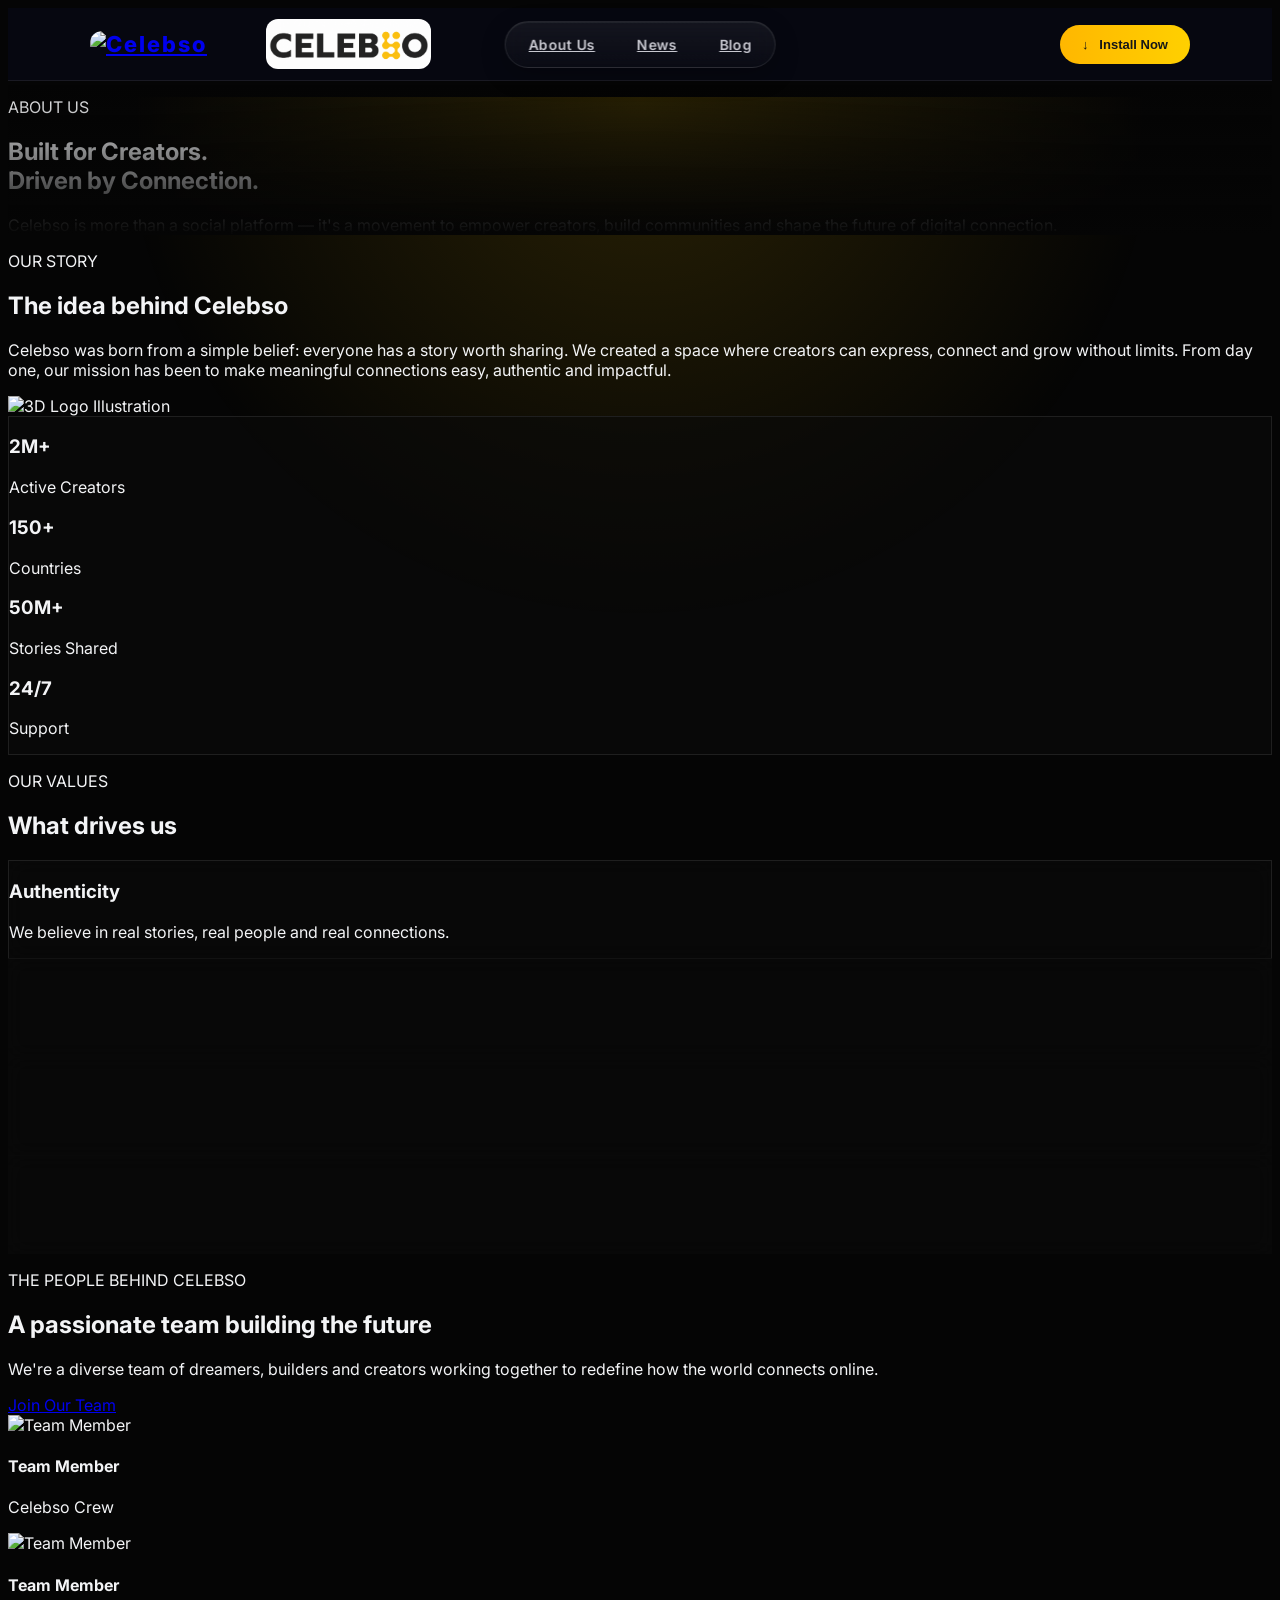
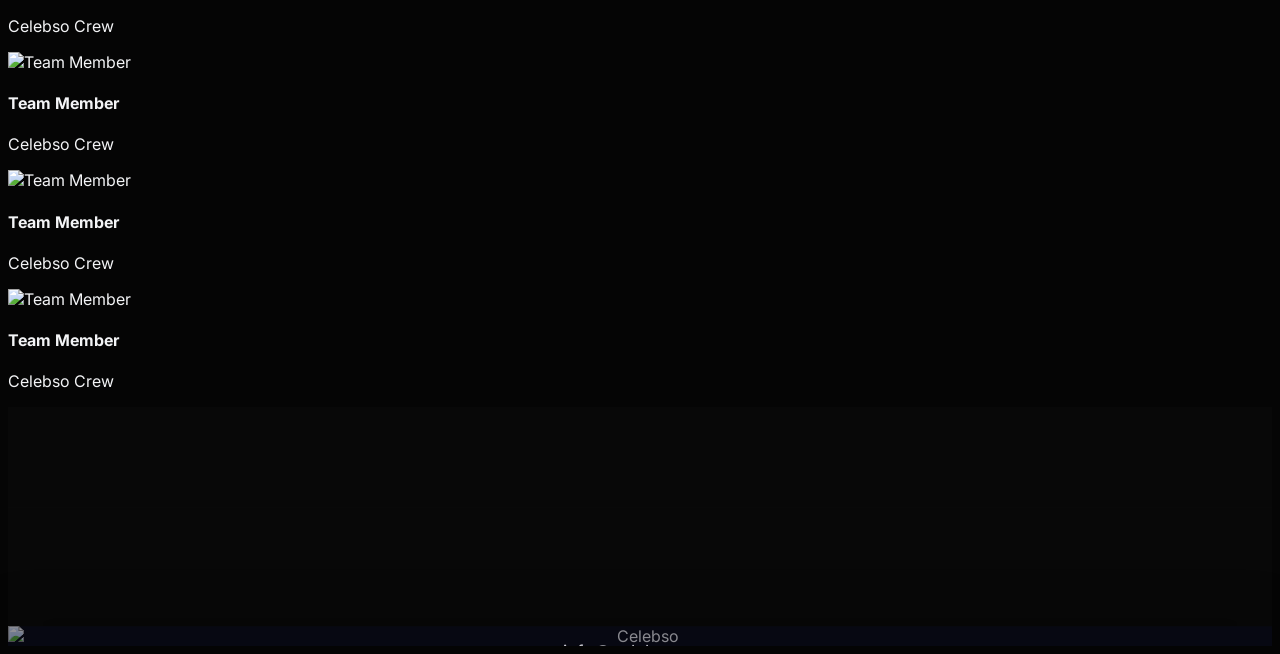
==== commit f4f643b8: "Update SEO metadata, sitemap, robots.txt and remove nested submodule" ====
--- a/about-dark.html
+++ b/about-dark.html
@@ -3,7 +3,18 @@
 <head>
     <meta charset="UTF-8">
     <meta name="viewport" content="width=device-width, initial-scale=1.0">
-    <title>Celebso - About Us (Dark Mode)</title>
+    <title>About Us - CelebsoX</title>
+    <meta name="description" content="Learn more about CelebsoX - empowering fans, creators, and celebrities with next-generation engagement.">
+    <meta name="robots" content="index, follow">
+    <link rel="canonical" href="https://app.celebso.com/about.html">
+    <meta property="og:type" content="website">
+    <meta property="og:url" content="https://app.celebso.com/about.html">
+    <meta property="og:title" content="About Us - CelebsoX">
+    <meta property="og:description" content="Learn more about CelebsoX - empowering fans, creators, and celebrities with next-generation engagement.">
+    <meta property="og:image" content="https://app.celebso.com/images/banner.png">
+    <link rel="icon" type="image/png" sizes="16x16" href="images/favicon-16.png">
+    <link rel="icon" type="image/png" sizes="32x32" href="images/favicon-32.png">
+    <link rel="icon" type="image/png" sizes="48x48" href="images/favicon-48.png">
     <!-- Tailwind CSS -->
     <script src="https://cdn.tailwindcss.com"></script>
     <!-- Google Fonts: Inter -->
@@ -11,7 +22,7 @@
     <!-- Phosphor Icons -->
     <script src="https://unpkg.com/@phosphor-icons/web"></script>
     <!-- Shared Navbar Styles -->
-    <link rel="stylesheet" href="css/navbar.css">
+    <link rel="stylesheet" href="css/navbar.css?v=2">
     <!-- Shared Footer Styles -->
     <link rel="stylesheet" href="css/footer.css">
     
@@ -345,7 +356,7 @@
 
         <div class="footer-menu">
 
-            <a href="#contact">Contact Us</a>
+            <a href="contact.html">Contact Us</a>
             <a href="terms.html">Terms</a>
             <a href="help-center.html">Help Center</a>
 
--- a/css/navbar.css
+++ b/css/navbar.css
@@ -166,16 +166,22 @@
 
 .mobile-menu{
     display:none;
+    position:fixed;
+    top:76px;
+    right:14px;
+    width:min(300px, calc(100vw - 28px));
     flex-direction:column;
     gap:6px;
     padding:12px 16px 16px;
     background:rgba(10,11,24,.98);
-    border-bottom:1px solid rgba(255,255,255,.1);
-    max-height:calc(100vh - 64px);
+    border:1px solid rgba(255,255,255,.12);
+    border-radius:18px;
+    box-shadow:0 24px 60px rgba(0,0,0,.55);
+    max-height:calc(100vh - 96px);
     overflow-y:auto;
     -webkit-overflow-scrolling:touch;
     z-index:99;
-    animation:menuDrop .3s ease;
+    animation:menuDrop .25s ease;
 }
 
 @keyframes menuDrop{
@@ -234,6 +240,16 @@
         flex-wrap:wrap;
         padding:8px 0;
         gap:8px;
+        position:relative;
+        justify-content:flex-end;
+    }
+
+    /* Centered logo on mobile */
+    .logo{
+        position:absolute;
+        left:50%;
+        top:50%;
+        transform:translate(-50%,-50%);
     }
 
     .navbar{
--- a/css/footer.css
+++ b/css/footer.css
@@ -164,7 +164,8 @@
     .footer-hero img{
         max-height:none;
         height:auto;
-        aspect-ratio:16/6;
+        aspect-ratio:auto;
+        object-fit:contain;
     }
 
     .footer-text{
